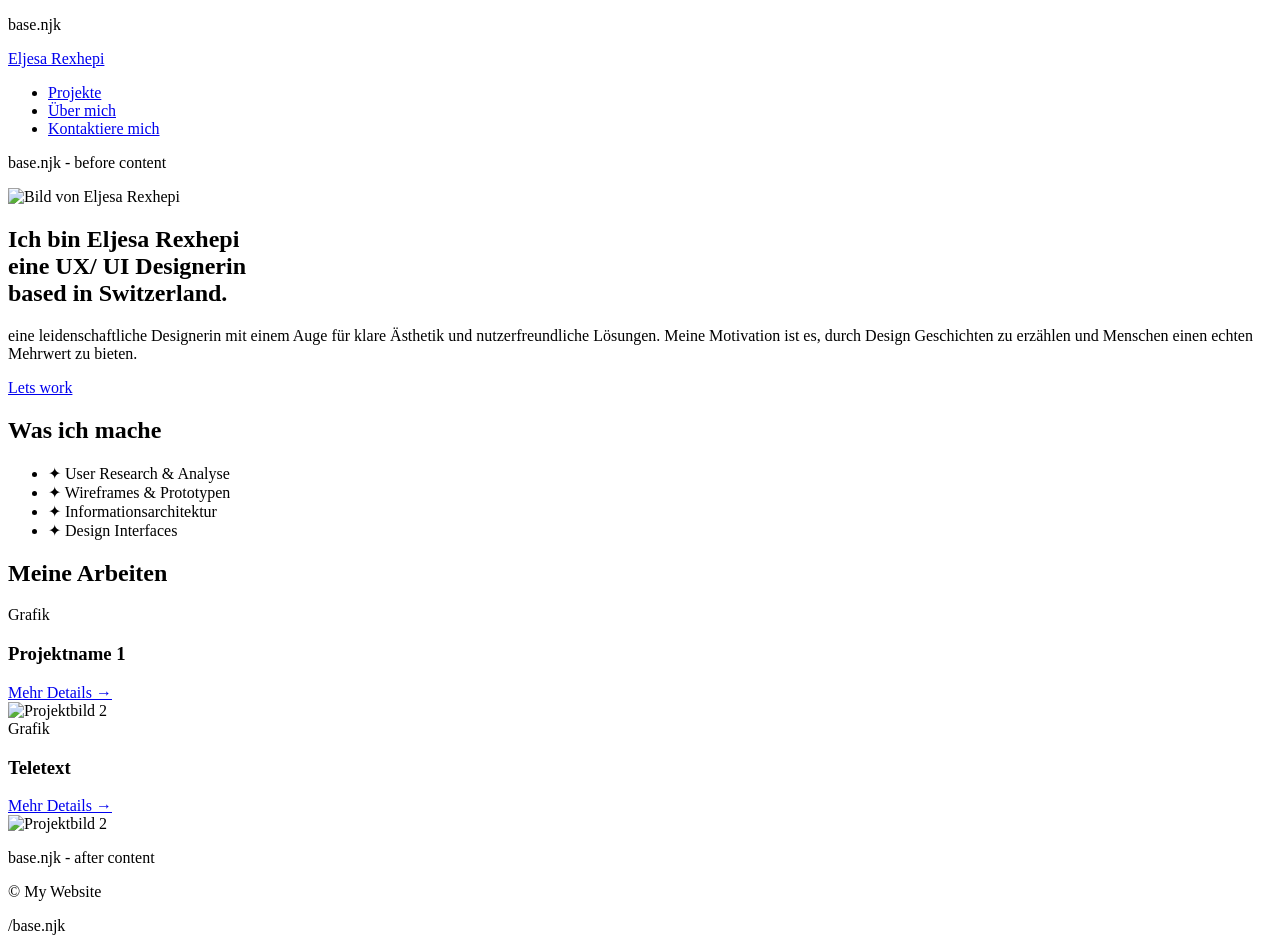
==== docs/index.html @ 65e4c56e "initalcommit" ====
<!DOCTYPE html>
<html lang="en">
<head>
    <meta charset="UTF-8">
    <meta name="viewport" content="width=device-width, initial-scale=1.0">
    <title>Portfolio Eljesa</title>
    <link rel="stylesheet" href="/css/style.css">
    
</head>
<body>
    <p class="theme-debug level1">base.njk</p>

    <link rel="stylesheet" href="/css/header.css">

<header>
    <nav>
      <div class="logo">
      <a href="index.html">Eljesa Rexhepi</a>
    </div> 
      <ul>
        <li><a href="#arbeiten">Projekte</a></li>
        <li><a href="#">Über mich</a></li>
        <li><a href="#" class="btn">Kontaktiere mich</a></li>
      </ul>
    </nav>
  </header>

    <main>

        <p class="theme-debug level1">base.njk - before content</p>
        <meta name="viewport" content="width=device-width, initial-scale=1.0">
<section class="hero">
    <img src="/images/eljesa.jpg" alt="Bild von Eljesa Rexhepi" class="hero-img">
    <h1>Ich bin <span class="italic">Eljesa Rexhepi</span><br>
      eine UX/ UI <span class="italic">Designerin</span><br>
      based in Switzerland.</h1>
    <p class="subtext">
      eine leidenschaftliche Designerin mit einem Auge für klare Ästhetik und nutzerfreundliche Lösungen. 
      Meine Motivation ist es, durch Design Geschichten zu erzählen und Menschen einen echten Mehrwert zu bieten.
    </p>
    <a href="#" class="btn-dark">Lets work</a>
  </section>


  <section class="skills">
    <h2 class="white">Was ich mache</h2>
    <ul>
      <li><span class="icon">✦</span> User Research & Analyse</li>
      <li><span class="icon">✦</span> Wireframes & Prototypen</li>
      <li><span class="icon">✦</span> Informationsarchitektur</li>
      <li><span class="icon">✦</span> Design Interfaces</li>
    </ul>
  </section>


  <section class="portfolio">
  <h2 class="h2-schwarz" id="arbeiten">Meine Arbeiten</h2>
  <div class="portfolio-list">
    

    


        



<article>
  <div class="portfolio-text">
    <span class="tag">Grafik</span> 
    <h3>Projektname 1</h3>
       
    <p></p>

    <a href="/projects/agfar/">Mehr Details →</a>
  </div>
  <div class="portfolio-image">
    <img src="/images/1mockup.png" alt="Projektbild 2">
  </div>
</article>


        
        



<article>
  <div class="portfolio-text">
    <span class="tag">Grafik</span> 
    <h3>Teletext</h3>
       
    <p></p>

    <a href="/projects/teletext/">Mehr Details →</a>
  </div>
  <div class="portfolio-image">
    <img src="/images/1mockup.png" alt="Projektbild 2">
  </div>
</article>


        
        
    

  
  </div>
</section>
</body>
</html>
        <p class="theme-debug level1">base.njk - after content</p>
        
    </main>

    <link rel="stylesheet" href="/css/footer.css">


    <footer>
        <p>&copy; My Website</p>
    </footer>
    <p class="theme-debug level1">/base.njk</p>
</body>
</html>
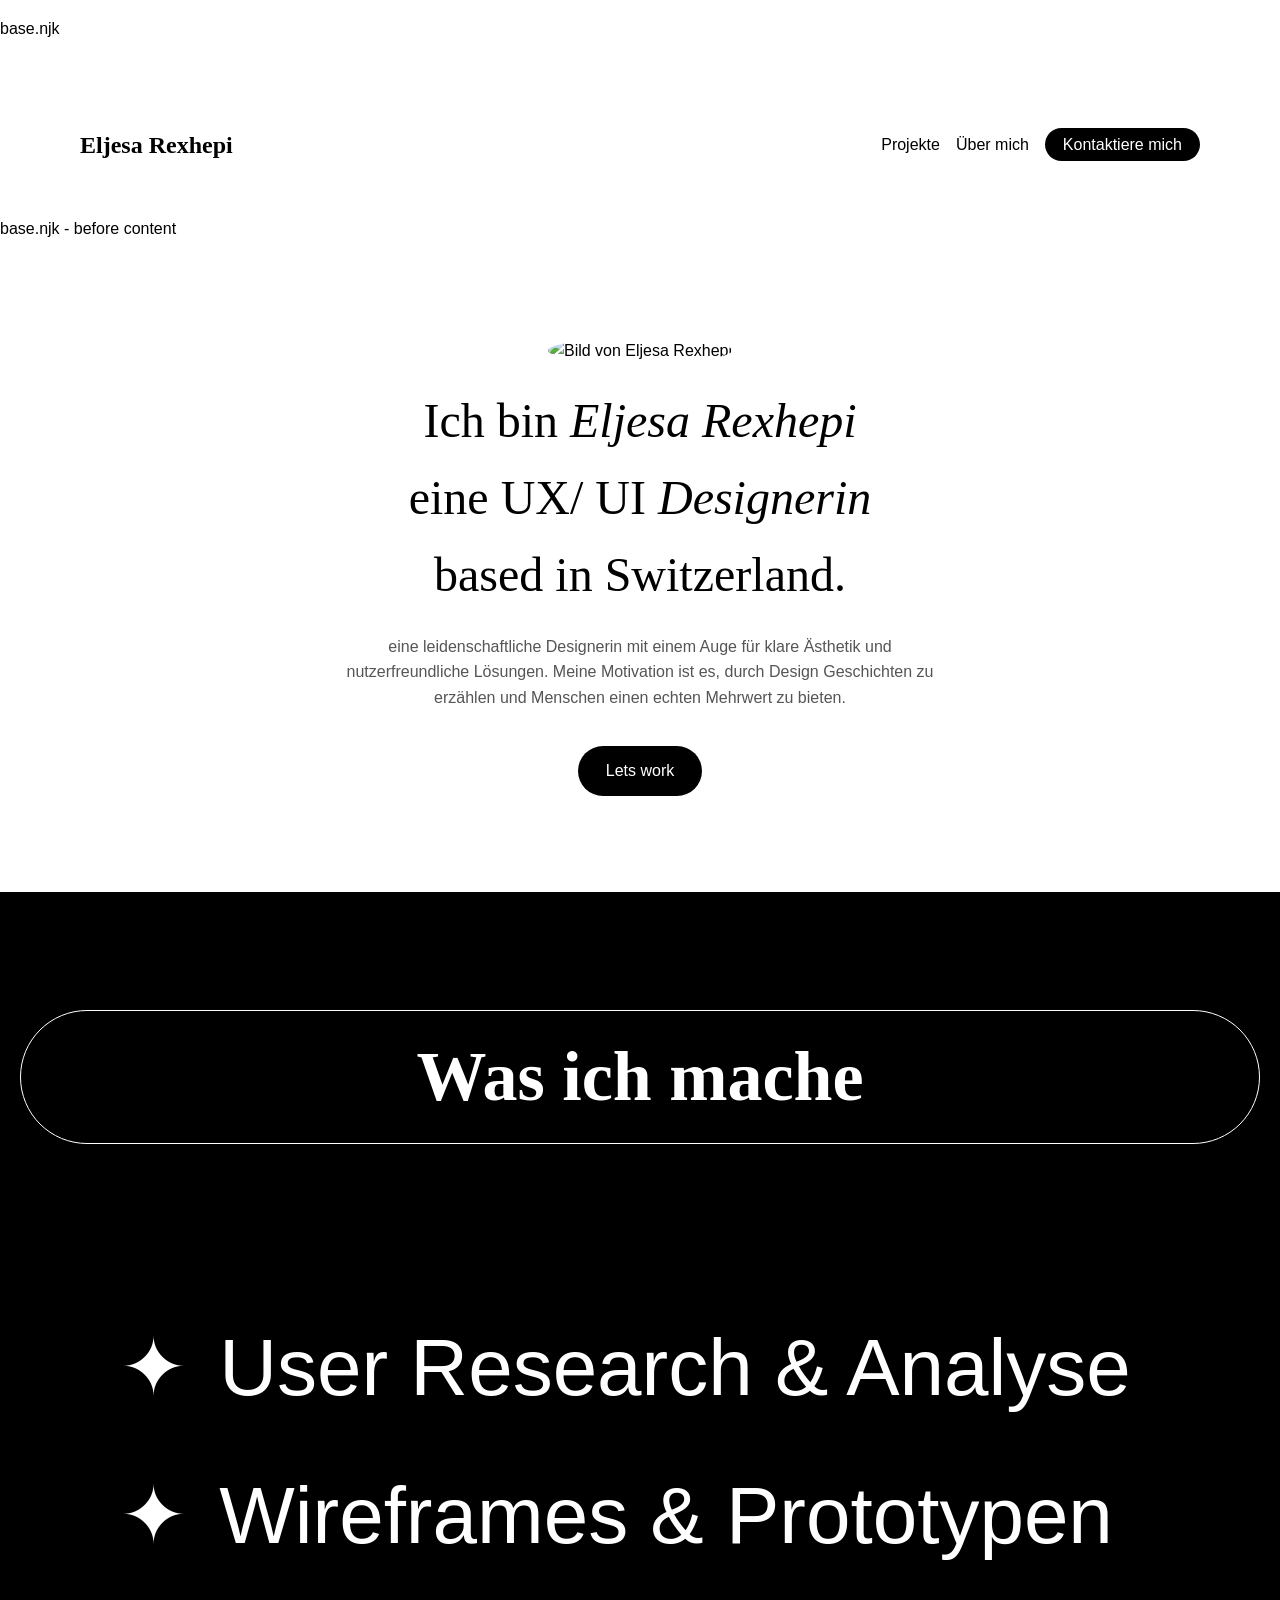
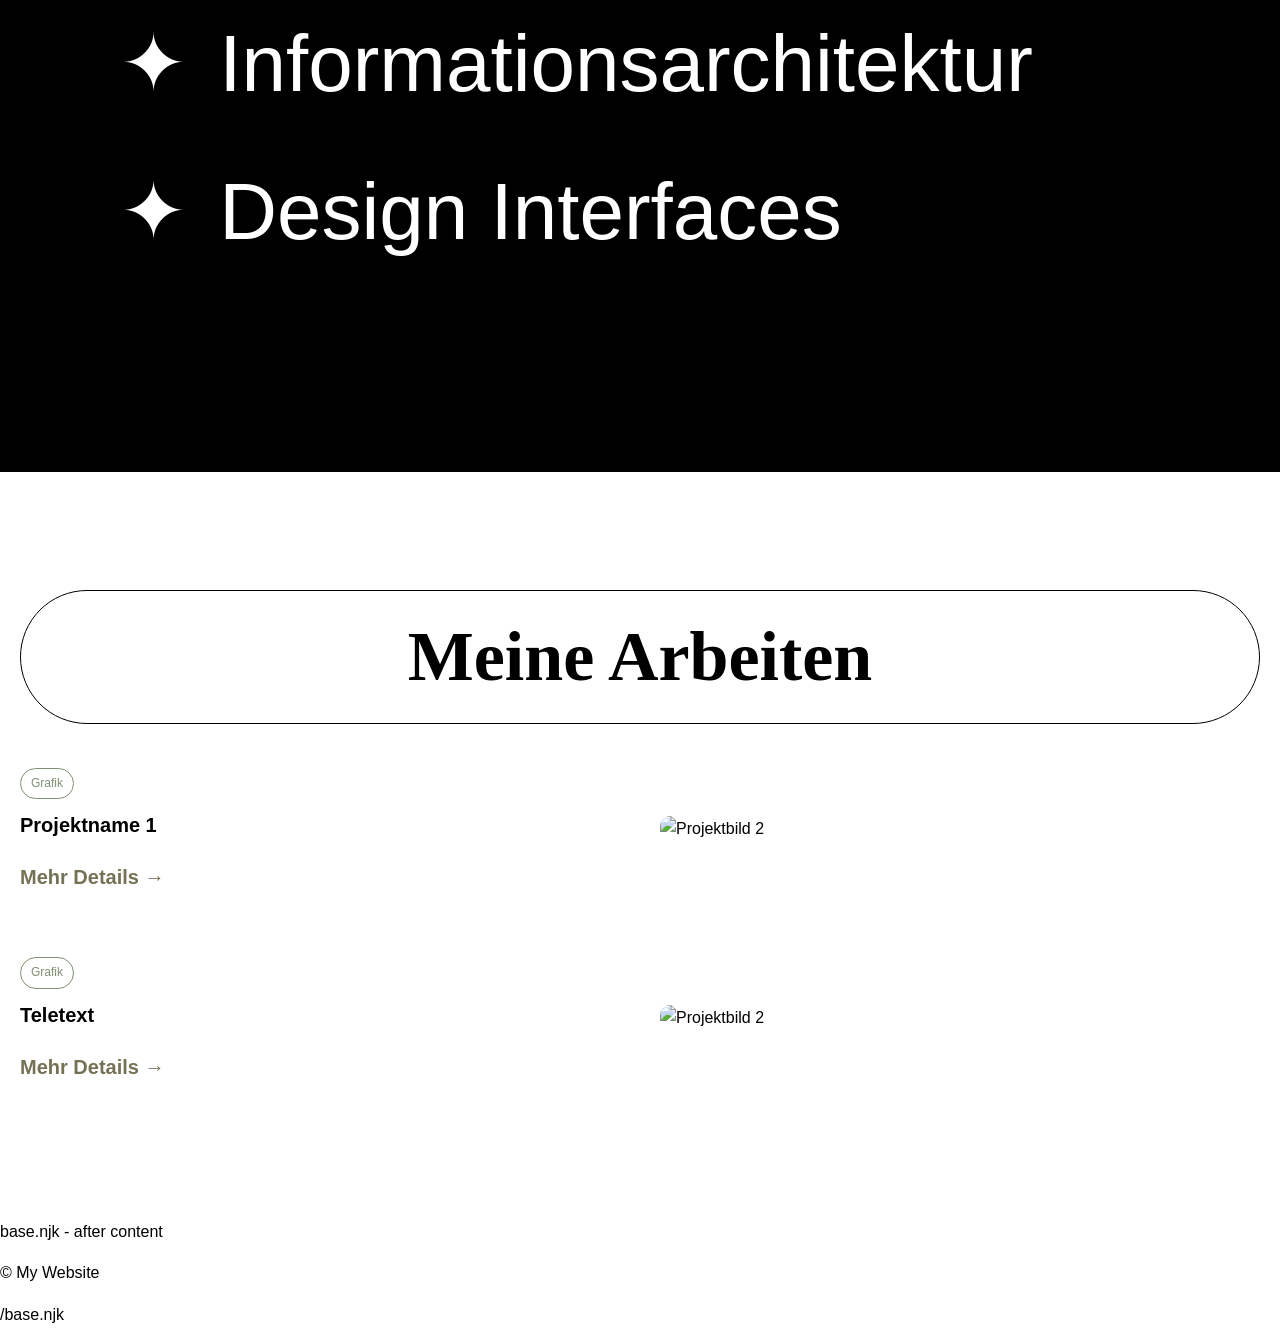
==== commit d3e2bd5d: "cssangepasst" ====
--- a/docs/index.html
+++ b/docs/index.html
@@ -4,13 +4,13 @@
     <meta charset="UTF-8">
     <meta name="viewport" content="width=device-width, initial-scale=1.0">
     <title>Portfolio Eljesa</title>
-    <link rel="stylesheet" href="/css/style.css">
+    <link rel="stylesheet" href="css/style.css">
     
 </head>
 <body>
     <p class="theme-debug level1">base.njk</p>
 
-    <link rel="stylesheet" href="/css/header.css">
+    <link rel="stylesheet" href="css/header.css">
 
 <header>
     <nav>
--- a/docs/css/style.css
+++ b/docs/css/style.css
@@ -0,0 +1,615 @@
+html {
+	--accent-color: indigo;
+	--font-color: #333;
+   scroll-behavior: smooth;
+}
+
+@font-face {
+    font-family: 'Inter';
+    src: url(/Inter/Inter-Italic-VariableFont_opsz\,wght.ttf) format('truetype');
+	  font-weight: 100 900;
+}
+
+@font-face {
+    font-family: 'Playfair';
+    src: url('/Playfair_Display/Playfair_Display/PlayfairDisplay-VariableFont_wght.ttf') format('truetype');
+    font-weight: 100 900;
+}
+
+@font-face {
+  font-family: 'Lexend';
+  src: url(/Lexend_Deca/LexendDeca-VariableFont_wght.ttf);
+}
+
+body {
+  font-family: 'Inter', sans-serif;
+  margin: 0;
+  line-height: 1.6;
+  color: #000;
+}
+
+
+header {
+  padding: 20px 40px;
+  display: flex;
+  justify-content: space-between;
+  align-items: center;
+}
+
+nav {
+    display: flex;
+    justify-content: space-between;
+    align-items: center;
+    width: 100%;
+    padding: 20px 40px;
+    box-sizing: border-box;
+    background-color: #fff;
+}
+
+nav .logo {
+    font-family: 'Playfair Display', serif;
+    font-size: 24px;
+    font-weight: bold;
+}
+
+nav ul {
+    list-style: none;
+    display: flex;  
+    gap: 30px;
+    margin: 0;
+    padding: 0;
+}
+
+nav li {
+    display: inline-block;
+}
+
+nav a {
+    text-decoration: none;
+    color: black;
+}
+
+nav .btn {
+    background-color: #000000;
+    color: white;
+    padding: 8px 18px;
+    border-radius: 20px;
+}
+
+
+.hero {
+  text-align: center;
+  padding: 80px 20px;
+}
+
+.hero-img {
+    width: 180px;
+    height: 180px;           
+    object-fit: cover;       
+    border-radius: 50%;
+}
+.hero h1 {
+  font-family: 'Playfair Display', serif;
+  font-size: 48px;
+  margin: 20px 0;
+}
+
+.hero .italic {
+  font-style: italic;
+}
+
+.subtext {
+  max-width: 600px;
+  margin: 0 auto 20px;
+  color: #555;
+}
+
+.btn-dark {
+  display: inline-block;
+  background: #000;
+  color: #fff;
+  padding: 12px 28px;
+  border-radius: 25px;
+  text-decoration: none;
+  margin: 16px;
+}
+
+
+.skills {
+  background: #000000;
+  color: #fff;
+  text-align: center;
+  padding: 60px 20px;
+}
+
+.skills h2 {
+  border: 1px solid #ffffff;
+  border-radius: 200px;
+  display: block;         
+  width: 100%;            
+  text-align: center;     
+  padding: 10px 30px;
+  margin-bottom: 40px;
+  font-family: 'Playfair';
+  font-size: 70px;
+  box-sizing: border-box; 
+}
+.skills ul {
+  list-style: none;
+  padding: 100px;
+  text-align: left;
+
+}
+
+.skills li {
+    font-size: 80px; 
+    margin: 20px 0;
+}
+
+.icon {
+  margin-right: 10px;
+}
+
+.portfolio {
+  padding: 60px 20px;
+}
+
+.h2-schwarz {
+  border: 1px solid #000000;
+  border-radius: 200px;
+  display: block;         
+  width: 100%;           
+  text-align: center;     
+  padding: 10px 30px;
+  margin-bottom: 40px;
+  font-family: 'Playfair';
+  font-size: 70px;
+  box-sizing: border-box; 
+  }
+
+.portfolio-list article {
+  display: flex;
+  align-items: center;
+  gap: 40px;
+  margin-bottom: 60px;
+  flex-wrap: wrap; 
+}
+
+.portfolio-text {
+  flex: 1;
+  min-width: 250px;
+  font-size: 20px;
+}
+
+.portfolio-text .tag {
+  display: inline-block;
+  border: 1px solid #7F9172; 
+  color: #7F9172;
+  padding: 5px 10px;
+  border-radius: 100px;
+  font-size: 20x;
+  margin-bottom: 10px; 
+}
+
+.portfolio-text h3 {
+  margin: 0 0 10px;
+  font-size: 20px;
+}
+
+.portfolio-text p {
+  margin-bottom: 10px;
+}
+
+.portfolio-text a {
+  color: #757155;
+  text-decoration: none;
+  font-weight: bold;
+  text-align: right;
+}
+
+.portfolio-text a:hover {
+  text-decoration: underline;
+}
+
+.portfolio-image {
+  flex: 1;
+  min-width: 250px;
+}
+
+.portfolio-image img {
+  width: 100%;
+  border-radius: 10px;
+  object-fit: cover;
+}
+
+.tag {
+  font-size: 12px;
+  background: #ffffff;
+  padding: 4px 8px;
+  border-radius: 8px;
+  display: inline-block;
+  margin-bottom: 10px;
+}
+
+article h3 {
+  margin: 10px 0;
+  font-size: 16px;
+}
+
+.content {
+  max-width: 600px;
+  margin: 80px auto; 
+  text-align: center;
+  padding: 0 20px;
+}
+
+
+.box-container {
+  display: flex;
+  justify-content: center;
+  align-items: stretch; 
+  gap: 20px; 
+  padding: 60px 20px;
+  flex-wrap: wrap; 
+}
+
+.box {
+  background-color: white;
+  border-radius: 16px;
+  padding: 24px;
+  flex: 1 1 250px; 
+  max-width: 320px; 
+  text-align: left;
+  transition: transform 0.2s ease;
+}
+
+
+.box h2 {
+  color: #ffffff; 
+  font-size: 1.4rem;
+  margin-bottom: 12px;
+  font-family: Lexend;
+  font-weight: 200;
+}
+
+.box p {
+  font-size: 1rem;
+  line-height: 1.6;
+  color: #ffffff;
+}
+
+h2.white {
+  color: #ffffff;
+}
+
+.hero h1 {
+  font-family: Lexend;
+  font-weight: 300;
+  font-size: 3rem;
+  color: #000000;
+  
+}
+
+h2.detail {
+  color: #950952;
+
+}
+
+.box-container {
+  display: flex;
+  justify-content: center;
+  align-items: flex-start;
+  gap: 100px;
+  margin: 80px auto;
+  max-width: 1200px;
+  flex-wrap: nowrap; 
+}
+.box p {
+  margin: 0;
+  font-size: 20px;
+  color: #000000;
+  line-height: 1.5;
+}
+
+.text-section {
+  max-width: 1200px;
+  margin: 120px auto;
+  padding: 0 20px;
+}
+
+.text-image {
+  margin: 60px 0;
+}
+
+.text-image img {
+  width: 100%;
+  border-radius: 12px;
+  object-fit: cover;
+  display: block;
+  box-shadow: 0 2px 10px rgba(0,0,0,0.05);
+}
+
+.text-block {
+  margin: 100px 0;
+}
+
+
+.text-block p {
+  font-family: 'Inter', sans-serif;
+  font-size: 20px;
+  color: #000000;
+  line-height: 1.7;
+  max-width: 1200px;
+}
+
+
+.project-image {
+  margin: 60px 0;
+}
+
+.project-text {
+  margin: 80px 0;
+}
+
+.project-buttons {
+  display: flex;              
+  justify-content: space-between; 
+  flex-wrap: wrap;            
+  width: 100vw;               
+  max-width: 100%;            
+  padding: 1rem;              
+  box-sizing: border-box;     
+  gap: 1rem;                 
+}
+
+.project-buttons .btn-outline {
+  flex: 1 1 auto;            
+  text-align: center;         
+  padding: 0.75rem 1rem;
+  min-width: 150px;           
+  text-decoration: none;
+}
+
+@media (max-width: 700px)
+{
+  .hero {
+    padding: 60px 10px;
+  }
+  .hero h1 {
+    font-size: 2rem;
+  }
+
+  .subtext {
+    font-size: 0.9rem;
+    padding: 0 10px;
+  }
+
+  .skills h2 {
+  font-size: 32px;
+  padding: 8px 16px;
+}
+.portfolio h2 {
+   font-size: 32px;
+  padding: 8px 16px;
+}
+
+  .skills ul {
+    padding: 0;
+    text-align: left;
+  }
+  .skills li {
+    font-size: 32px;
+    margin: 10px 0;
+  }
+
+  .portfolio-list article {
+    flex-direction: column;  
+    gap: 20px;
+    text-align: left;      
+  }
+
+  .portfolio-text {
+    font-size: 1rem;
+  }
+
+  .portfolio-text h3 {
+    font-size: 1.4rem;
+  }
+
+  .portfolio-text p {
+    font-size: 0.95rem;
+  }
+
+  .portfolio-text a {
+    display: inline-block;
+    margin-top: 10px;
+  }
+
+  .portfolio-image img {
+    width: 100%;
+    height: auto;
+  }
+
+   nav {
+    padding: 12px 20px;
+  }
+
+  .logo a {
+    font-size: 18px;
+  }
+
+  nav ul {
+    gap: 15px;
+  }
+
+  nav li a {
+    font-size: 0.9rem;
+  }
+
+  nav .btn {
+    padding: 6px 14px;
+    font-size: 0.85rem;
+  }
+  .portfolio-list article {
+  flex-direction: column;  
+  gap: 20px;
+  align-items: flex-start; 
+  text-align: left;      
+}
+
+ .project-content {
+    max-width: 95%;
+    margin: 60px auto;
+    padding: 0 10px;
+  }
+
+  .project-image {
+    margin: 40px 0;
+  }
+
+  .project-text {
+    margin: 50px 0;
+  }
+
+  .project-text h2 {
+    font-size: 20px;
+  }
+
+  .project-text p {
+    font-size: 15px;
+    line-height: 1.6;
+  }
+
+  .project-image img {
+    border-radius: 8px;
+  }
+    .hero {
+    padding: 60px 16px;
+    text-align: left;
+  }
+
+  .hero .tag {
+    font-size: 0.85rem;
+    display: inline-block;
+    margin-bottom: 8px;
+  }
+
+  .hero h1 {
+    font-size: 2rem;
+    line-height: 1.2;
+    margin-bottom: 12px;
+  }
+
+  .hero .subtext {
+    font-size: 0.95rem;
+    line-height: 1.5;
+    margin: 0;
+  }
+
+  /* BOX CONTAINER */
+  .box-container {
+    display: flex;
+    flex-direction: column; 
+    align-items: center;
+    gap: 20px;
+    padding: 10px 16px;
+    text-align: center;
+  }
+
+  .box {
+    padding: 16px;
+    border-radius: 12px;
+    width: 100%;
+    max-width: 350px;
+    max-height: 50px;
+  }
+
+  .box h2.detail {
+    font-size: 1.1rem;
+    margin-bottom: 6px;
+    text-align: center;
+  }
+
+  .box p {
+    font-size: 0.95rem;
+    line-height: 1.5;
+    margin: 0;
+    text-align: center;
+
+  }
+    .hero {
+    padding: 60px 16px;
+    text-align: center; 
+  }
+
+  .hero .tag {
+    font-size: 0.85rem;
+    display: inline-block;
+    margin-bottom: 8px;
+  }
+
+  .hero h1 {
+    font-size: 2rem;
+    line-height: 1.2;
+    margin-bottom: 12px;
+  }
+
+  .hero .subtext {
+    font-size: 0.95rem;
+    line-height: 1.5;
+    margin: 0 auto;   
+    max-width: 90%;   
+  }
+
+ .project-buttons {
+    display: flex;
+    flex-direction: column; 
+    gap: 10px;             
+    align-items: center;    
+  }
+
+  .project-buttons .btn-outline {
+    font-size: 1.0 rem;      
+    padding: 10px 0;         
+    width: 100%;              
+    max-width: none;          
+    text-align: center;      
+  }
+
+
+}
+.text-block h2 {
+  color: #950952; 
+  font-size: 1.4rem;
+  margin-bottom: 16px;
+  font-family: Lexend;
+  font-weight: 200;
+}
+
+.project-buttons {
+  display: flex;  
+  gap: 20px;                
+  margin-top: 0px;         
+ font-family: 'Lexend' ;
+ font-size: 20px;
+}
+
+.btn-outline {
+  display: inline-block;
+  padding: 40px 180px;      
+  border: 2px solid #60695C; 
+  border-radius: 300px;      
+  color: #60695C;            
+  font-family: 'Lexend';
+  font-weight: 300;
+  text-decoration: none;
+  text-align: left;
+  white-space: nowrap;  
+  transition: all 0.2s ease;
+}
+
+.btn-outline:hover {
+  background: #757155;       
+  color: #fff;              
+}
+
--- a/docs/css/header.css
+++ b/docs/css/header.css
@@ -0,0 +1,13 @@
+nav {
+    background-color: var(--header-background-color);
+    padding: 1em 40px;
+    margin-top: 2em;
+    border-radius: 1em;
+}
+nav ul {
+    display: flex;
+    gap: 1em;
+    margin: 0;
+    padding: 0;
+    justify-content: flex-end;
+}
